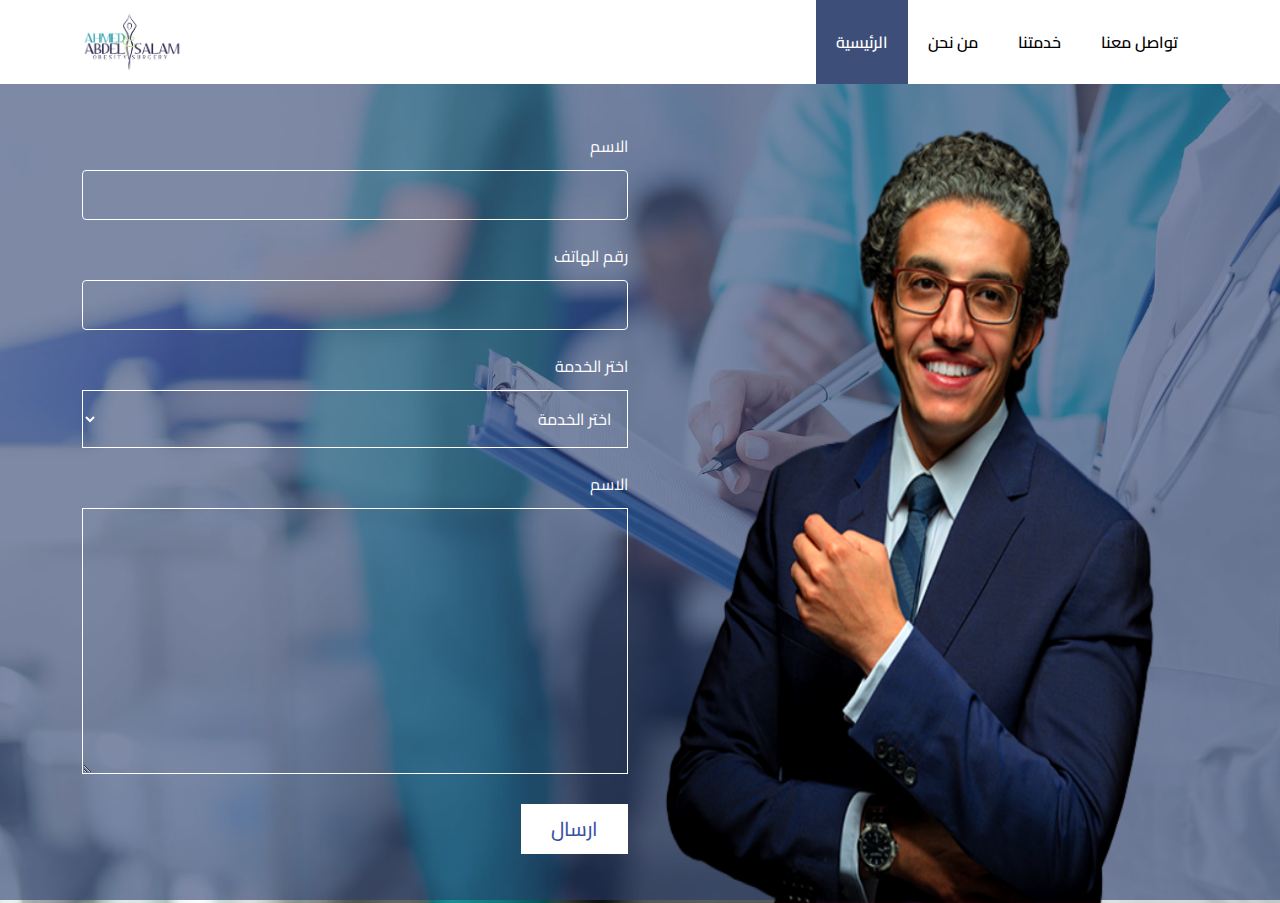
==== contact-us.html @ 2ff69b86 "first commit" ====
<!doctype html>
<html lang="ar" dir="rtl">

    <head>
        <meta charset="utf-8">
        <meta name="viewport" content="width=device-width, initial-scale=1, shrink-to-fit=no">
        <meta name="theme-color" content="#fff">
        <meta name="description" content="Description Content">
        <link
            href="https://fonts.googleapis.com/css2?family=Cairo:wght@200;300;400;500;600;700;800;900;1000&display=swap"
            rel="stylesheet">
        <link href="./assets/css/plugin/bootstrap.rtl.min.css" rel="stylesheet" />
        <link rel="stylesheet" href="https://cdnjs.cloudflare.com/ajax/libs/font-awesome/6.3.0/css/all.min.css"
            integrity="sha512-SzlrxWUlpfuzQ+pcUCosxcglQRNAq/DZjVsC0lE40xsADsfeQoEypE+enwcOiGjk/bSuGGKHEyjSoQ1zVisanQ=="
            crossorigin="anonymous" referrerpolicy="no-referrer" />
        <link rel="stylesheet" href="assets/css/style.css?v=1">
        <title>Title</title>
    </head>

    <body>
        <!--       start header-->
        <div class="header-container">
            <header class="wrapper ">
                <!-- start header-section -->
                <div class="header-section">
                    <div class="container">
                        <div class="row align-items-center">

                            <div class="col-md-8">
                                <div class="nav-box">
                                    <ul class="list-unstyled">
                                        <li>
                                            <a href="#">
                                                تواصل معنا
                                            </a>
                                        </li>
                                        <li>
                                            <a href="#">
                                                خدمتنا
                                            </a>
                                        </li>
                                        <li>
                                            <a href="#">
                                                من نحن
                                            </a>
                                        </li>
                                        <li>
                                            <a href="#" class="active">
                                                الرئيسية
                                            </a>
                                        </li>
                                    </ul>
                                </div>
                            </div>
                            <div class="col-md-4">
                                <div class="logo-box">
                                    <a href="#">
                                        <img src="./assets/img/logo.png" alt="" class="img-fluid">
                                    </a>
                                </div>
                            </div>
                        </div>
                    </div>
                </div>
                <!-- end header-section -->
            </header>
        </div>
        <!--       end header-->


        <!-- start intro-section -->
        <div class="intro-section">
            <div class="container h-100">
                <div class="row align-items-center h-100">

                    <div class="col-md-6  h-100">
                        <div class="img-box">
                            <img src="./assets/img/img.png" alt="" class="img-fluid">
                        </div>
                    </div>

                    <div class="col-md-6 ">
                        <div class="form-box">
                            <form action="">
                                <div class="form-group">
                                    <label for="my-input">الاسم</label>
                                    <input id="my-input" class="form-control" type="text" name="">
                                </div>
                                <div class="form-group">
                                    <label for="my-input">رقم الهاتف</label>
                                    <input id="my-input" class="form-control" type="text" name="">
                                </div>
                                <div class="form-group">
                                    <label for="my-input">اختر الخدمة</label>
                                    <select name="" id="">
                                        <option value="">اختر الخدمة</option>
                                        <option value="">تكميم المعده</option>
                                    </select>
                                </div>
                                <div class="form-group">
                                    <label for="my-input">الاسم</label>
                                    <textarea name="" id="" cols="30" rows="10"></textarea>
                                </div>
                                <div class="form-group">
                                    <button>ارسال</button>
                                </div>
                            </form>
                        </div>
                    </div>
                </div>
            </div>
        </div>
        <!-- end intro-section -->

        <script src="./assets/js/plugin/jQuery.js"></script>
        <script src="./assets/js/plugin/bootstrap.min.js"></script>
        <script src="assets/js/script.js"></script>
    </body>

</html>
---- assets/css/style.css ----
p,
ul,
h1,
h2,
h3,
h4,
h5,
h6 {
  margin: unset;
}

a {
  text-decoration: none;
}
a:hover {
  text-decoration: none;
}

ul {
  padding: 0;
  list-style: none;
}

body {
  margin: 0;
  padding: 0;
  font-family: "Cairo", sans-serif;
  background-image: url("../img/3.jpg");
  background-size: cover;
  background-repeat: no-repeat;
  background-position: center;
  height: 100vh;
  position: relative;
  z-index: 1;
}
body:after {
  content: "";
  position: absolute;
  inset: 0;
  z-index: -1;
  background-color: #283b6a;
  opacity: 0.6;
}

.overlay {
  inset: 0;
  background-color: rgba(0, 0, 0, 0.26);
  position: fixed;
  z-index: 99;
  display: none;
}

.header-section {
  background-color: white;
}
.header-section .logo-box {
  text-align: end;
}
.header-section .logo-box a img {
  height: 60px;
}
.header-section .nav-box ul {
  display: flex;
  align-items: center;
}
.header-section .nav-box ul li a {
  display: block;
  padding: 30px 20px;
  font-size: 16px;
  font-weight: 600;
  color: #000;
}
.header-section .nav-box ul li a:hover, .header-section .nav-box ul li a.active {
  color: #fff;
  background-color: rgba(40, 59, 106, 0.9);
}

.intro-section {
  padding: 0px 0 0;
  height: 91vh;
}
.intro-section .intro-content .title {
  padding-bottom: 40px;
  font-size: 60px;
  font-weight: 600;
  color: #fff;
}
.intro-section .img-box {
  height: 100%;
  text-align: end;
}
.intro-section .img-box img {
  transform: rotateY(190deg);
  max-width: 100%;
  height: 100%;
  text-align: center;
  filter: brightness(1.2) saturate(1.2) contrast(1.01);
}

.border-left {
  border-left: 1px solid rgba(255, 255, 255, 0.3);
}
.border-left:last-of-type {
  border-left: 0;
}

.serves-box {
  padding: 40px 20px;
  background-color: #fff;
  display: flex;
  align-items: center;
  justify-content: center;
  flex-direction: column;
  height: 100%;
  position: relative;
  text-align: center;
  background-color: rgba(40, 59, 106, 0.3);
}
.serves-box:hover .serves-title {
  color: black;
}
.serves-box:hover .img-box {
  border-color: transparent;
  background-color: #fff;
}
.serves-box a {
  position: absolute;
  inset: 0;
  z-index: 99;
}
.serves-box .img-box {
  margin: 0 auto;
  width: 70px;
  height: 70px;
  border: 1px solid rgba(255, 255, 255, 0.3);
  border-radius: 50%;
  display: flex;
  align-items: center;
  justify-content: center;
}
.serves-box .img-box img {
  height: 50px;
}
.serves-box .serves-title {
  padding-top: 20px;
  font-size: 17px;
  font-weight: 500;
  color: #fff;
}

.form-box .form-group {
  padding: 12px 0;
  width: 100%;
}
.form-box .form-group label {
  font-size: 16px;
  color: white;
  margin-bottom: 12px;
}
.form-box .form-group input,
.form-box .form-group textarea,
.form-box .form-group select {
  width: 100%;
  background: transparent;
  padding: 12px;
  border: 1px solid white;
}
.form-box .form-group input:focus,
.form-box .form-group textarea:focus,
.form-box .form-group select:focus {
  outline: transparent;
  box-shadow: 0;
  border: 1px solid white;
}
.form-box .form-group select {
  color: white;
}
.form-box .form-group select option {
  color: #3851a2;
}
.form-box .form-group button {
  border: 0;
  font-size: 20px;
  font-weight: 500;
  color: #3851a2;
  background-color: white;
  padding: 10px 30px;
}

.header-section .nav-box ul li a, .serves-box, .serves-box .img-box, .serves-box .serves-title {
  transition: 0.2s all ease-in-out;
}
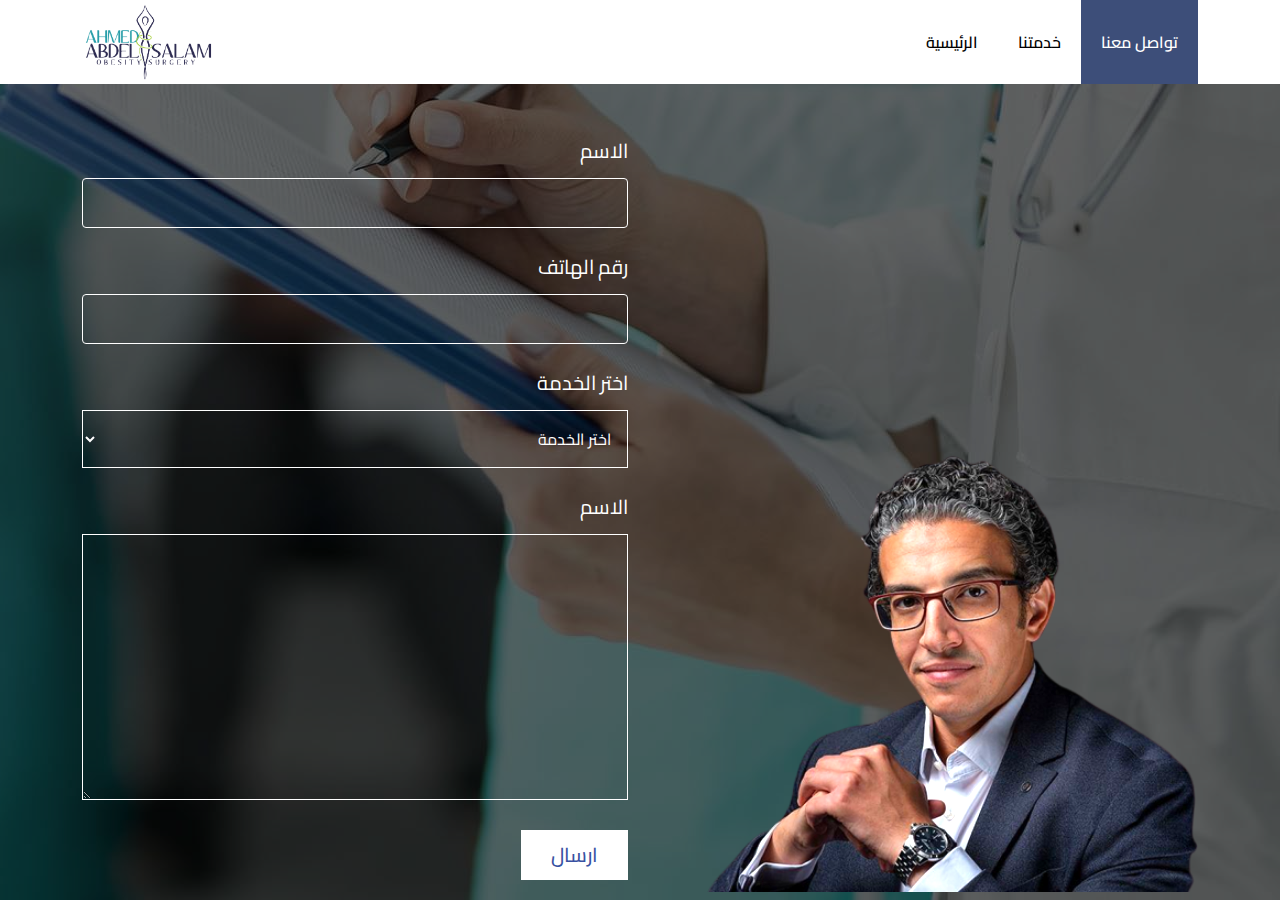
==== commit 669d7ec5: "new" ====
--- a/contact-us.html
+++ b/contact-us.html
@@ -30,22 +30,17 @@
                                 <div class="nav-box">
                                     <ul class="list-unstyled">
                                         <li>
-                                            <a href="#">
+                                            <a href="./contact-us.html" class="active">
                                                 تواصل معنا
                                             </a>
                                         </li>
                                         <li>
-                                            <a href="#">
+                                            <a href="./index.html">
                                                 خدمتنا
                                             </a>
                                         </li>
                                         <li>
-                                            <a href="#">
-                                                من نحن
-                                            </a>
-                                        </li>
-                                        <li>
-                                            <a href="#" class="active">
+                                            <a href="./index.html">
                                                 الرئيسية
                                             </a>
                                         </li>
@@ -70,11 +65,12 @@
 
         <!-- start intro-section -->
         <div class="intro-section">
-            <div class="container h-100">
-                <div class="row align-items-center h-100">
+            <div class="container ">
+                <div class="row align-items-end ">
 
-                    <div class="col-md-6  h-100">
-                        <div class="img-box">
+
+                    <div class="col-md-6 h-100">
+                        <div class="img-box h-100">
                             <img src="./assets/img/img.png" alt="" class="img-fluid">
                         </div>
                     </div>
@@ -95,6 +91,7 @@
                                     <select name="" id="">
                                         <option value="">اختر الخدمة</option>
                                         <option value="">تكميم المعده</option>
+                                        <option value=""> تحويل مسار</option>
                                     </select>
                                 </div>
                                 <div class="form-group">
--- a/assets/css/style.css
+++ b/assets/css/style.css
@@ -24,11 +24,11 @@
 body {
   margin: 0;
   padding: 0;
+  background-color: #000;
   font-family: "Cairo", sans-serif;
   background-image: url("../img/3.jpg");
-  background-size: cover;
   background-repeat: no-repeat;
-  background-position: center;
+  background-position: bottom right;
   height: 100vh;
   position: relative;
   z-index: 1;
@@ -38,7 +38,7 @@
   position: absolute;
   inset: 0;
   z-index: -1;
-  background-color: #283b6a;
+  background-color: #000;
   opacity: 0.6;
 }
 
@@ -57,7 +57,7 @@
   text-align: end;
 }
 .header-section .logo-box a img {
-  height: 60px;
+  height: 80px;
 }
 .header-section .nav-box ul {
   display: flex;
@@ -76,23 +76,21 @@
 }
 
 .intro-section {
-  padding: 0px 0 0;
-  height: 91vh;
+  height: 90vh;
+  padding: 40px 0;
 }
 .intro-section .intro-content .title {
   padding-bottom: 40px;
-  font-size: 60px;
+  font-size: 40px;
   font-weight: 600;
   color: #fff;
+  text-shadow: 0 1px 3px rgba(0, 0, 0, 0.5);
 }
 .intro-section .img-box {
-  height: 100%;
-  text-align: end;
+  width: 90%;
 }
 .intro-section .img-box img {
-  transform: rotateY(190deg);
-  max-width: 100%;
-  height: 100%;
+  width: 100%;
   text-align: center;
   filter: brightness(1.2) saturate(1.2) contrast(1.01);
 }
@@ -114,12 +112,17 @@
   height: 100%;
   position: relative;
   text-align: center;
+  -webkit-backdrop-filter: blur(3px);
+          backdrop-filter: blur(3px);
   background-color: rgba(40, 59, 106, 0.3);
 }
-.serves-box:hover .serves-title {
+.serves-box:hover, .serves-box.hover-effect {
+  background-color: rgba(255, 255, 255, 0.3);
+}
+.serves-box:hover .serves-title, .serves-box.hover-effect .serves-title {
   color: black;
 }
-.serves-box:hover .img-box {
+.serves-box:hover .img-box, .serves-box.hover-effect .img-box {
   border-color: transparent;
   background-color: #fff;
 }
@@ -128,23 +131,23 @@
   inset: 0;
   z-index: 99;
 }
-.serves-box .img-box {
+.serves-box .serves-img-box {
   margin: 0 auto;
-  width: 70px;
-  height: 70px;
+  width: 100px;
+  height: 100px;
   border: 1px solid rgba(255, 255, 255, 0.3);
   border-radius: 50%;
   display: flex;
   align-items: center;
   justify-content: center;
 }
-.serves-box .img-box img {
-  height: 50px;
+.serves-box .serves-img-box img {
+  height: 60px;
 }
 .serves-box .serves-title {
   padding-top: 20px;
-  font-size: 17px;
-  font-weight: 500;
+  font-size: 20px;
+  font-weight: 700;
   color: #fff;
 }
 
@@ -153,7 +156,7 @@
   width: 100%;
 }
 .form-box .form-group label {
-  font-size: 16px;
+  font-size: 20px;
   color: white;
   margin-bottom: 12px;
 }
@@ -187,6 +190,6 @@
   padding: 10px 30px;
 }
 
-.header-section .nav-box ul li a, .serves-box, .serves-box .img-box, .serves-box .serves-title {
+.header-section .nav-box ul li a, .serves-box, .serves-box .serves-img-box, .serves-box .serves-title {
   transition: 0.2s all ease-in-out;
 }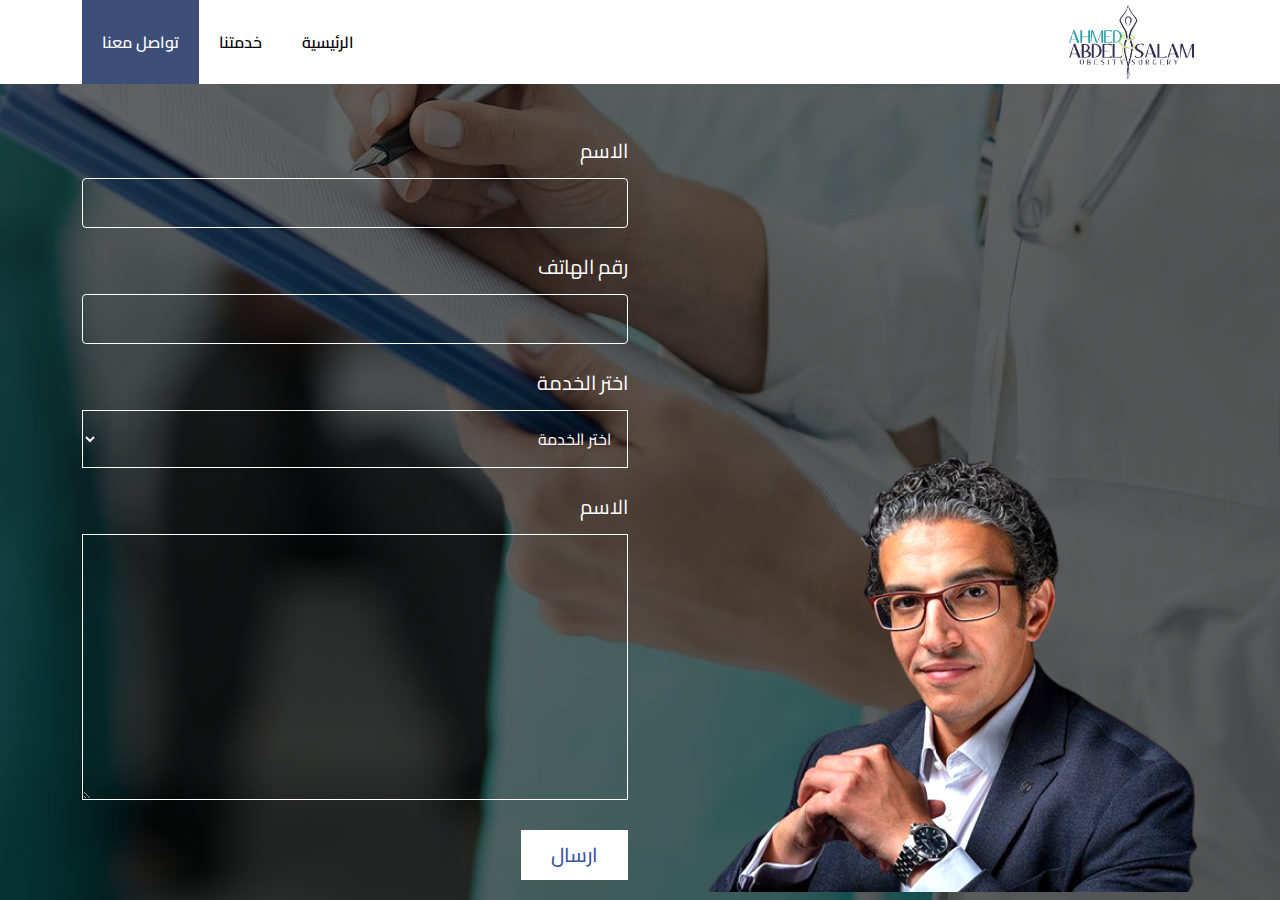
==== commit baa4dc81: "nre" ====
--- a/contact-us.html
+++ b/contact-us.html
@@ -25,13 +25,19 @@
                 <div class="header-section">
                     <div class="container">
                         <div class="row align-items-center">
-
+                            <div class="col-md-4">
+                                <div class="logo-box">
+                                    <a href="#">
+                                        <img src="./assets/img/logo.png" alt="" class="img-fluid">
+                                    </a>
+                                </div>
+                            </div>
                             <div class="col-md-8">
                                 <div class="nav-box">
                                     <ul class="list-unstyled">
                                         <li>
-                                            <a href="./contact-us.html" class="active">
-                                                تواصل معنا
+                                            <a href="./index.html">
+                                                الرئيسية
                                             </a>
                                         </li>
                                         <li>
@@ -39,21 +45,16 @@
                                                 خدمتنا
                                             </a>
                                         </li>
+
                                         <li>
-                                            <a href="./index.html">
-                                                الرئيسية
+                                            <a href="./contact-us.html" class="active">
+                                                تواصل معنا
                                             </a>
                                         </li>
                                     </ul>
                                 </div>
                             </div>
-                            <div class="col-md-4">
-                                <div class="logo-box">
-                                    <a href="#">
-                                        <img src="./assets/img/logo.png" alt="" class="img-fluid">
-                                    </a>
-                                </div>
-                            </div>
+
                         </div>
                     </div>
                 </div>
--- a/assets/css/style.css
+++ b/assets/css/style.css
@@ -53,13 +53,11 @@
 .header-section {
   background-color: white;
 }
-.header-section .logo-box {
-  text-align: end;
-}
 .header-section .logo-box a img {
   height: 80px;
 }
 .header-section .nav-box ul {
+  justify-content: flex-end;
   display: flex;
   align-items: center;
 }
